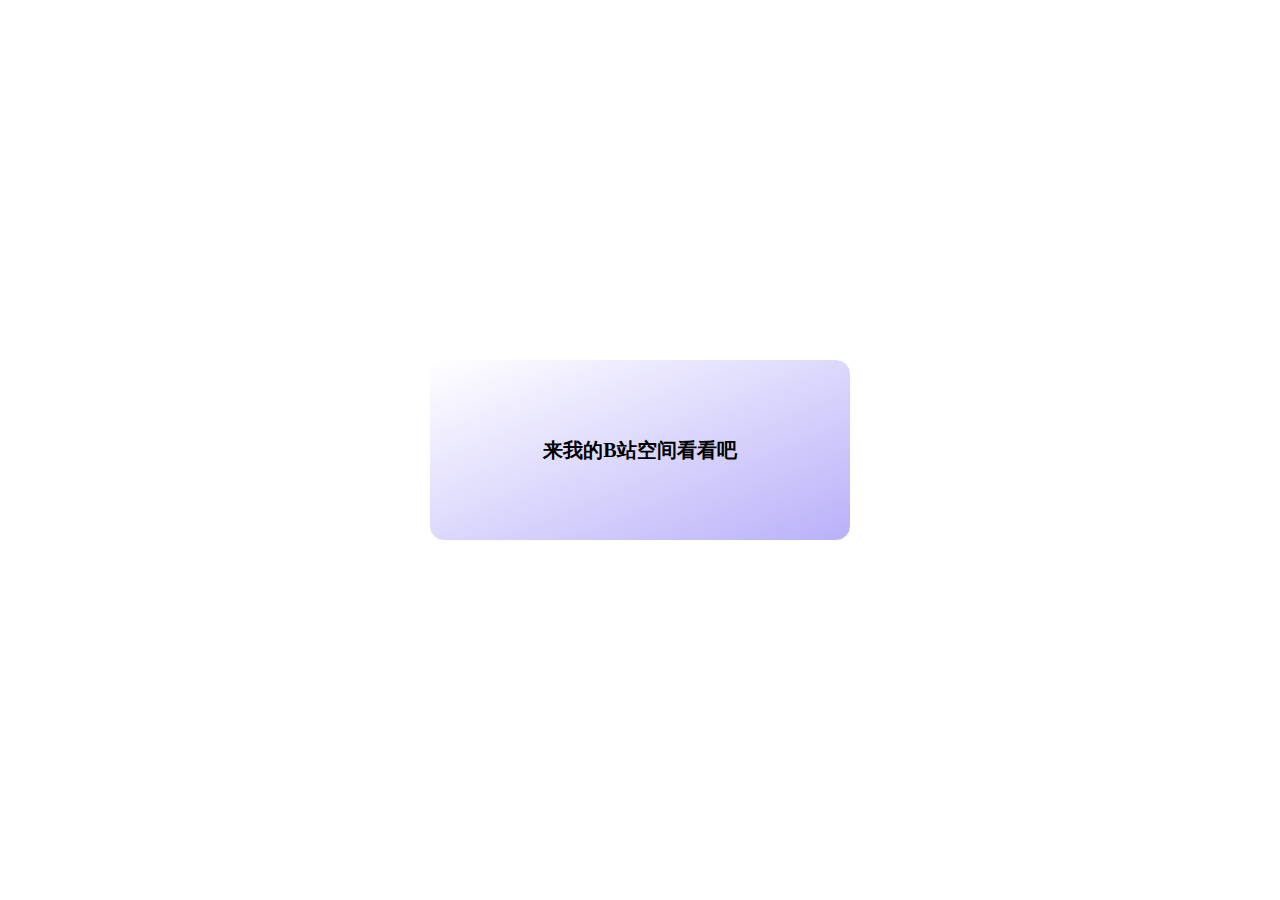
==== index.html @ 5120f854 "Add files via upload" ====
!<!DOCTYPE html>
<html>
	<head>
		<meta charset="utf-8" />
		<meta name="viewport" content="width=device-width, initial-scale=1">
		
<title>小盒子</title>

<style>
	body{
		height: auto;
		background-image: -moz-element();
		color: #fff;
	}
	
	a{
		font-size:20px;
		font-weight: bold;
		color: rgb(0, 0, 0);
		text-decoration: none;
	}
	/* .box1{
		text-align: center;		
		width: 500px;
		height: 200px;
		border: 1px solid black;
		border-radius: 15px;
		box-shadow: 3px 5px 12px #cdcdcd;
		position: absolute;
		top: 50%;
		left:50%;
		transform: translate(-50%);
	} */
	.box1{
		display: flex;
		border: 1px solid ;
		background-image: linear-gradient(to bottom right,  rgba(106, 226, 244, 0.0), rgba(185, 177, 249, 1.0));
		box-shadow: 0px 0px 7px #ffffff;
		border-radius: 15px;
		justify-content: center;
		align-items: center;
		width: 420px;
		height: 180px;
		position: absolute;
		transform: translate(-50%,-50%);
		top: 50%;
		left:50%;
	}
	.conter1{
		text-align: center;
	}

</style>
</head>
<body>
	<div class="box1">
		<div class="conter1">
			<a href="https://live.bilibili.com/3581136">来我的B站空间看看吧</a>
		</div>
		
			
				
			
		
		
	</div>
	

</body>
</html>
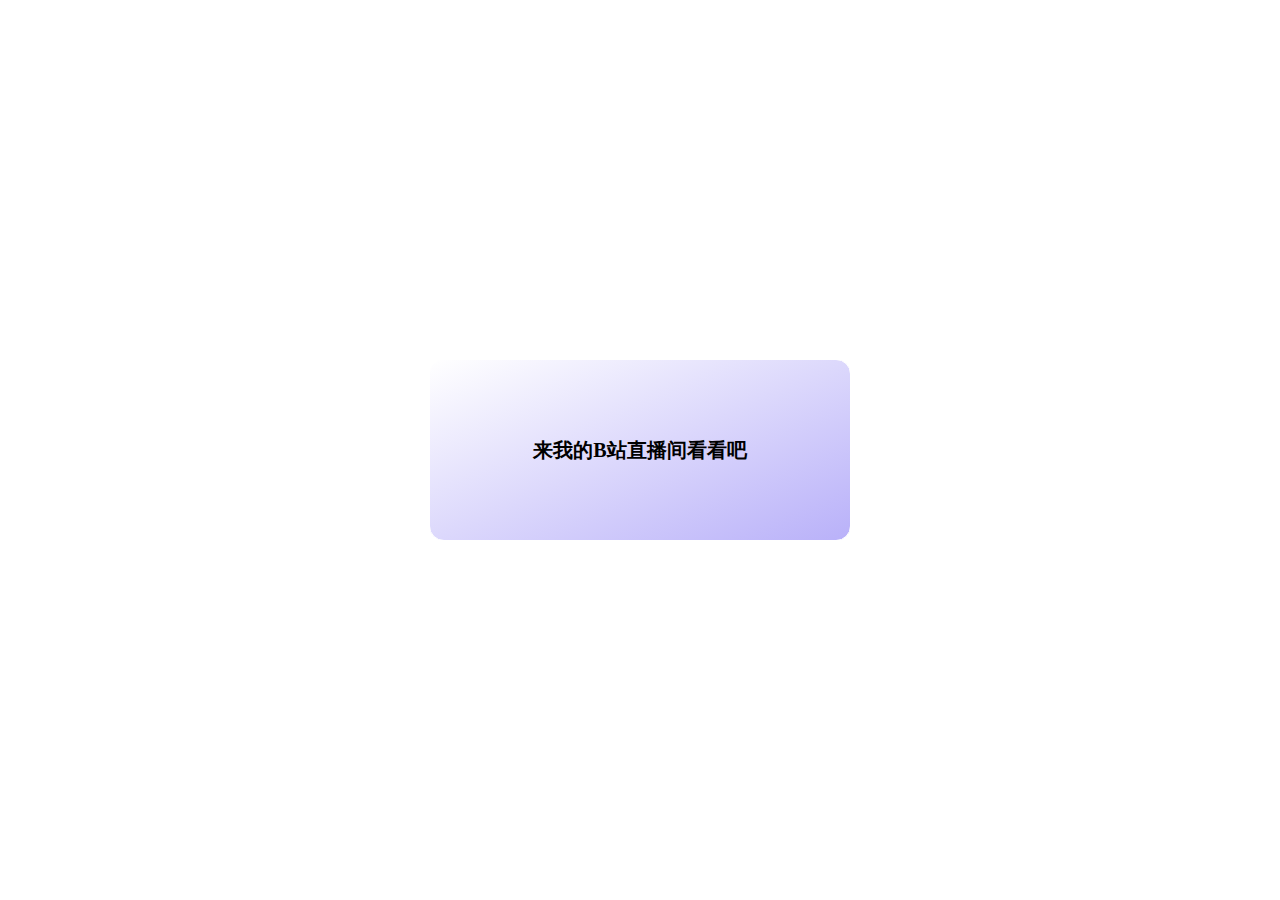
==== commit a22ff8df: "Update index.html" ====
--- a/index.html
+++ b/index.html
@@ -3,8 +3,8 @@
 	<head>
 		<meta charset="utf-8" />
 		<meta name="viewport" content="width=device-width, initial-scale=1">
-		
-<title>小盒子</title>
+		
+<title>小盒子</title>
 
 <style>
 	body{
@@ -50,12 +50,12 @@
 		text-align: center;
 	}
 
-</style>
-</head>
+</style>
+</head>
 <body>
 	<div class="box1">
 		<div class="conter1">
-			<a href="https://live.bilibili.com/3581136">来我的B站空间看看吧</a>
+			<a href="https://live.bilibili.com/3581136">来我的B站直播间看看吧</a>
 		</div>
 		
 			
@@ -64,7 +64,7 @@
 		
 		
 	</div>
-	
-
-</body>
-</html>+	
+
+</body>
+</html>
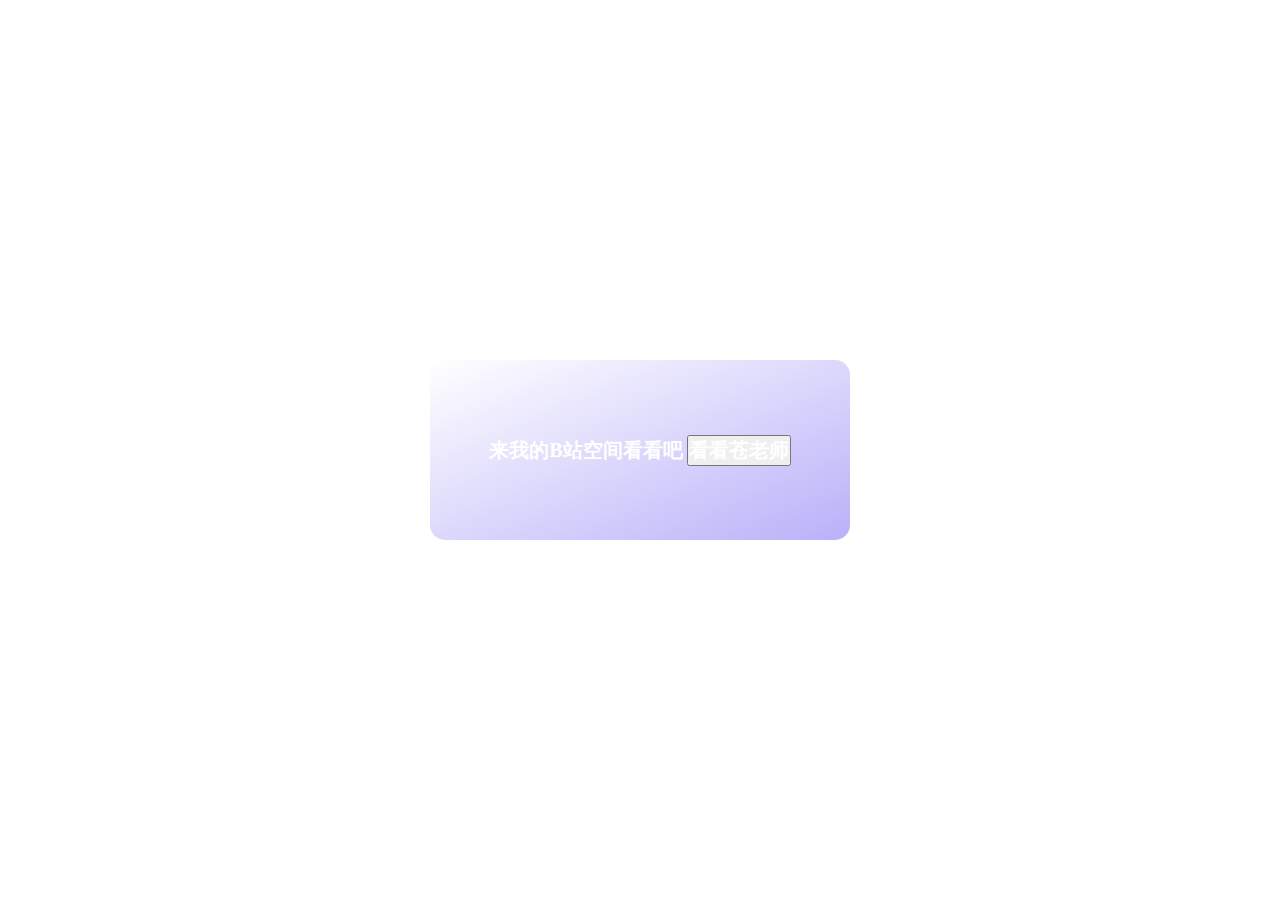
==== commit 606ba5eb: "Add files via upload" ====
--- a/index.html
+++ b/index.html
@@ -1,70 +1,66 @@
-!<!DOCTYPE html>
+<!DOCTYPE html>
 <html>
 	<head>
 		<meta charset="utf-8" />
-		<meta name="viewport" content="width=device-width, initial-scale=1">
-		
+		<meta name="viewport" content="width=device-width, initial-scale=1">	
+			<script src="https://cdn.staticfile.net/vue/2.7.0/vue.min.js"></script>
 <title>小盒子</title>
-
 <style>
-	body{
-		height: auto;
-		background-image: -moz-element();
-		color: #fff;
+	*{
+		margin: 0;
+		padding: 0;
 	}
-	
 	a{
 		font-size:20px;
 		font-weight: bold;
-		color: rgb(0, 0, 0);
+		color: rgb(255, 255, 255);
 		text-decoration: none;
 	}
-	/* .box1{
-		text-align: center;		
-		width: 500px;
-		height: 200px;
-		border: 1px solid black;
-		border-radius: 15px;
-		box-shadow: 3px 5px 12px #cdcdcd;
-		position: absolute;
-		top: 50%;
-		left:50%;
-		transform: translate(-50%);
-	} */
+	.bigone{
+		height: 100vh;
+		width: 100vw;
+		background-image: url("./img/wp8782055-steven-universe-computer-wallpapers.jpg");				
+		/* background-repeat: no-repeat; *//* 不重复图片 */
+		/* background-color: black; */
+		color: #fff;
+		
+	}
+	
 	.box1{
 		display: flex;
-		border: 1px solid ;
+		/* border: 1px solid ; */
 		background-image: linear-gradient(to bottom right,  rgba(106, 226, 244, 0.0), rgba(185, 177, 249, 1.0));
-		box-shadow: 0px 0px 7px #ffffff;
+		/* box-shadow: 0px 0px 7px #ffffff; */
 		border-radius: 15px;
 		justify-content: center;
 		align-items: center;
 		width: 420px;
 		height: 180px;
-		position: absolute;
+		position: sticky;		
 		transform: translate(-50%,-50%);
 		top: 50%;
 		left:50%;
 	}
 	.conter1{
+		position: sticky;
+		
 		text-align: center;
 	}
-
-</style>
-</head>
+</style>
+</head>
 <body>
-	<div class="box1">
-		<div class="conter1">
-			<a href="https://live.bilibili.com/3581136">来我的B站直播间看看吧</a>
+	<div class="bigone">
+		<div class="box1" >
+			<div class="conter1">
+				<a href="./ok/data_0314选项卡.html" >来我的B站空间看看吧</a>
+				<button >
+					<a href="ok/bofang.html">看看苍老师</a>					
+				</button>
+			</div>
+			
 		</div>
 		
-			
-				
-			
-		
-		
 	</div>
-	
-
-</body>
-</html>
+	
+</body>
+</html>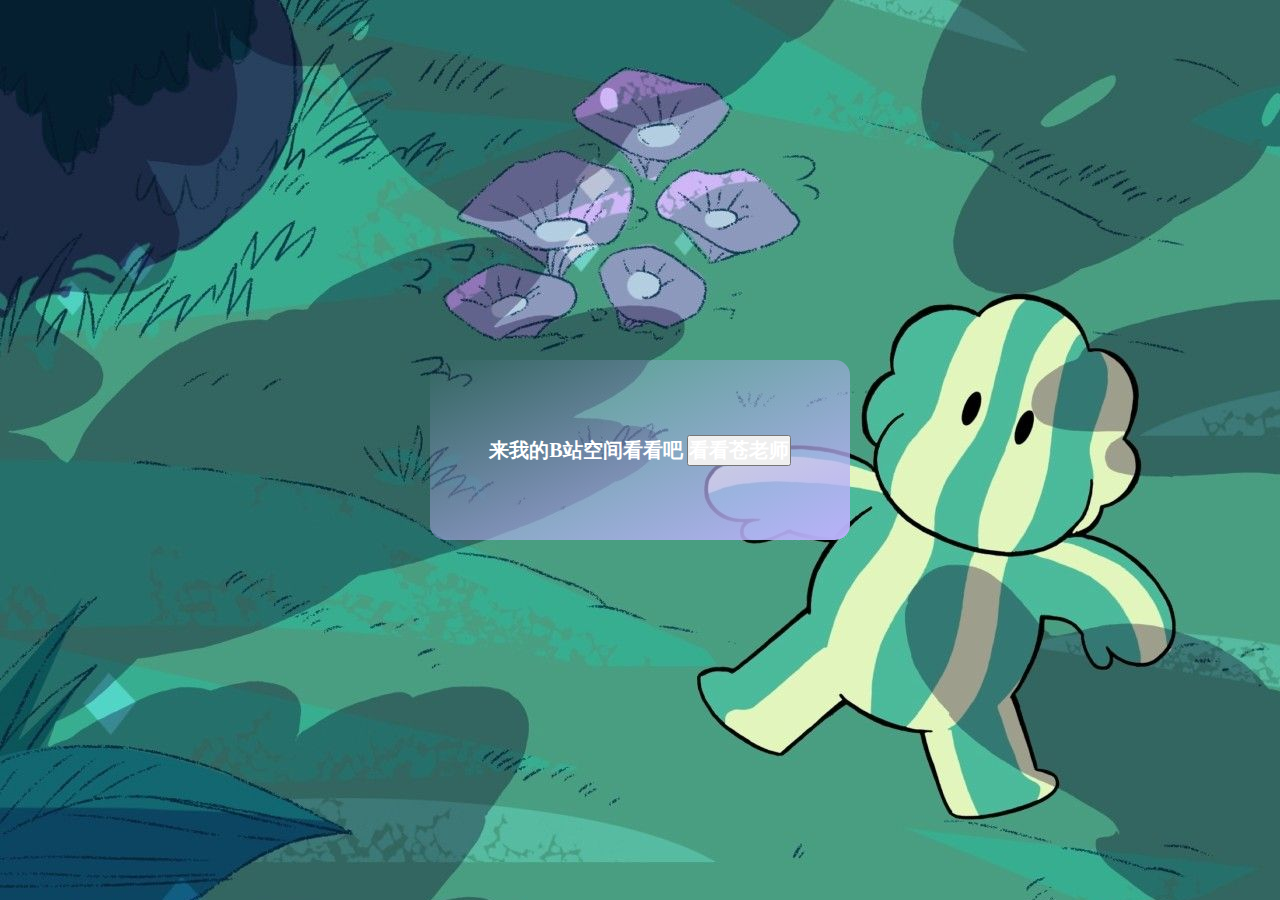
==== commit f1b86a29: "Update index.html" ====
--- a/index.html
+++ b/index.html
@@ -3,7 +3,7 @@
 	<head>
 		<meta charset="utf-8" />
 		<meta name="viewport" content="width=device-width, initial-scale=1">	
-			<script src="https://cdn.staticfile.net/vue/2.7.0/vue.min.js"></script>
+			<script src="https://cdn.staticfile.net/vue/2.7.0/vue.min.js"></script>
 <title>小盒子</title>
 <style>
 	*{
@@ -46,13 +46,13 @@
 		
 		text-align: center;
 	}
-</style>
-</head>
+</style>
+</head>
 <body>
 	<div class="bigone">
 		<div class="box1" >
 			<div class="conter1">
-				<a href="./ok/data_0314选项卡.html" >来我的B站空间看看吧</a>
+				<a href="ok/data_0314选项卡.html" >来我的B站空间看看吧</a>
 				<button >
 					<a href="ok/bofang.html">看看苍老师</a>					
 				</button>
@@ -61,6 +61,6 @@
 		</div>
 		
 	</div>
-	
-</body>
-</html>+	
+</body>
+</html>
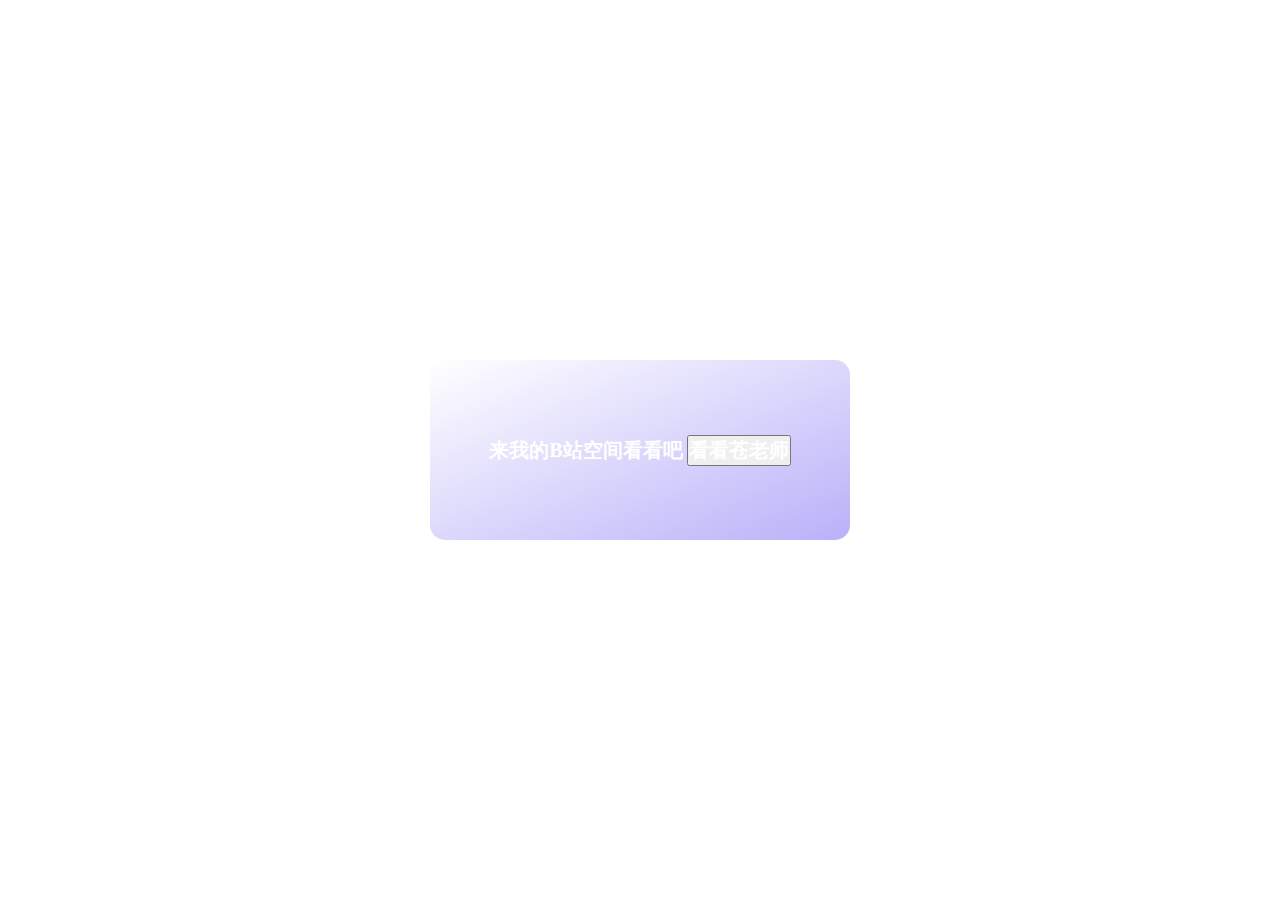
==== commit bb79a240: "修改了样式文件的位置" ====
--- a/index.html
+++ b/index.html
@@ -3,56 +3,18 @@
 	<head>
 		<meta charset="utf-8" />
 		<meta name="viewport" content="width=device-width, initial-scale=1">	
-			<script src="https://cdn.staticfile.net/vue/2.7.0/vue.min.js"></script>
+			<script src="https://cdn.staticfile.net/vue/2.7.0/vue.min.js"></script>
 <title>小盒子</title>
-<style>
-	*{
-		margin: 0;
-		padding: 0;
-	}
-	a{
-		font-size:20px;
-		font-weight: bold;
-		color: rgb(255, 255, 255);
-		text-decoration: none;
-	}
-	.bigone{
-		height: 100vh;
-		width: 100vw;
-		background-image: url("./img/wp8782055-steven-universe-computer-wallpapers.jpg");				
-		/* background-repeat: no-repeat; *//* 不重复图片 */
-		/* background-color: black; */
-		color: #fff;
-		
-	}
+<link href="css/index.css" rel="stylesheet"/>
+<style >
 	
-	.box1{
-		display: flex;
-		/* border: 1px solid ; */
-		background-image: linear-gradient(to bottom right,  rgba(106, 226, 244, 0.0), rgba(185, 177, 249, 1.0));
-		/* box-shadow: 0px 0px 7px #ffffff; */
-		border-radius: 15px;
-		justify-content: center;
-		align-items: center;
-		width: 420px;
-		height: 180px;
-		position: sticky;		
-		transform: translate(-50%,-50%);
-		top: 50%;
-		left:50%;
-	}
-	.conter1{
-		position: sticky;
-		
-		text-align: center;
-	}
-</style>
-</head>
+</style>
+</head>
 <body>
 	<div class="bigone">
 		<div class="box1" >
 			<div class="conter1">
-				<a href="ok/data_0314选项卡.html" >来我的B站空间看看吧</a>
+				<a href="./ok/data_0314选项卡.html" >来我的B站空间看看吧</a>
 				<button >
 					<a href="ok/bofang.html">看看苍老师</a>					
 				</button>
@@ -61,6 +23,6 @@
 		</div>
 		
 	</div>
-	
-</body>
-</html>
+	
+</body>
+</html>--- a/css/index.css
+++ b/css/index.css
@@ -0,0 +1,41 @@
+*{
+		margin: 0;
+		padding: 0;
+	}
+	a{
+		font-size:20px;
+		font-weight: bold;
+		color: rgb(255, 255, 255);
+		text-decoration: none;
+	}
+	.bigone{
+		height: 100vh;
+		width: 100vw;
+		background-image: url("https://raw.githubusercontent.com/hanzonro/hanzonro.github.io/main/img/wp8782055-steven-universe-computer-wallpapers.jpg");	/* 把图片上传到github仓库再使用图片 */
+		/* background-image: url("img/wp8782055-steven-universe-computer-wallpapers.jpg"); *//*把css移动到和html同一文件夹的方法*/
+		/* background-repeat: no-repeat; *//* 不重复图片 */
+		/* background-color: black; */
+		color: #fff;
+		
+	}
+	
+	.box1{
+		display: flex;
+		/* border: 1px solid ; */
+		background-image: linear-gradient(to bottom right,  rgba(106, 226, 244, 0.0), rgba(185, 177, 249, 1.0));
+		/* box-shadow: 0px 0px 7px #ffffff; */
+		border-radius: 15px;
+		justify-content: center;
+		align-items: center;
+		width: 420px;
+		height: 180px;
+		position: sticky;		
+		transform: translate(-50%,-50%);
+		top: 50%;
+		left:50%;
+	}
+	.conter1{
+		position: sticky;
+		
+		text-align: center;
+	}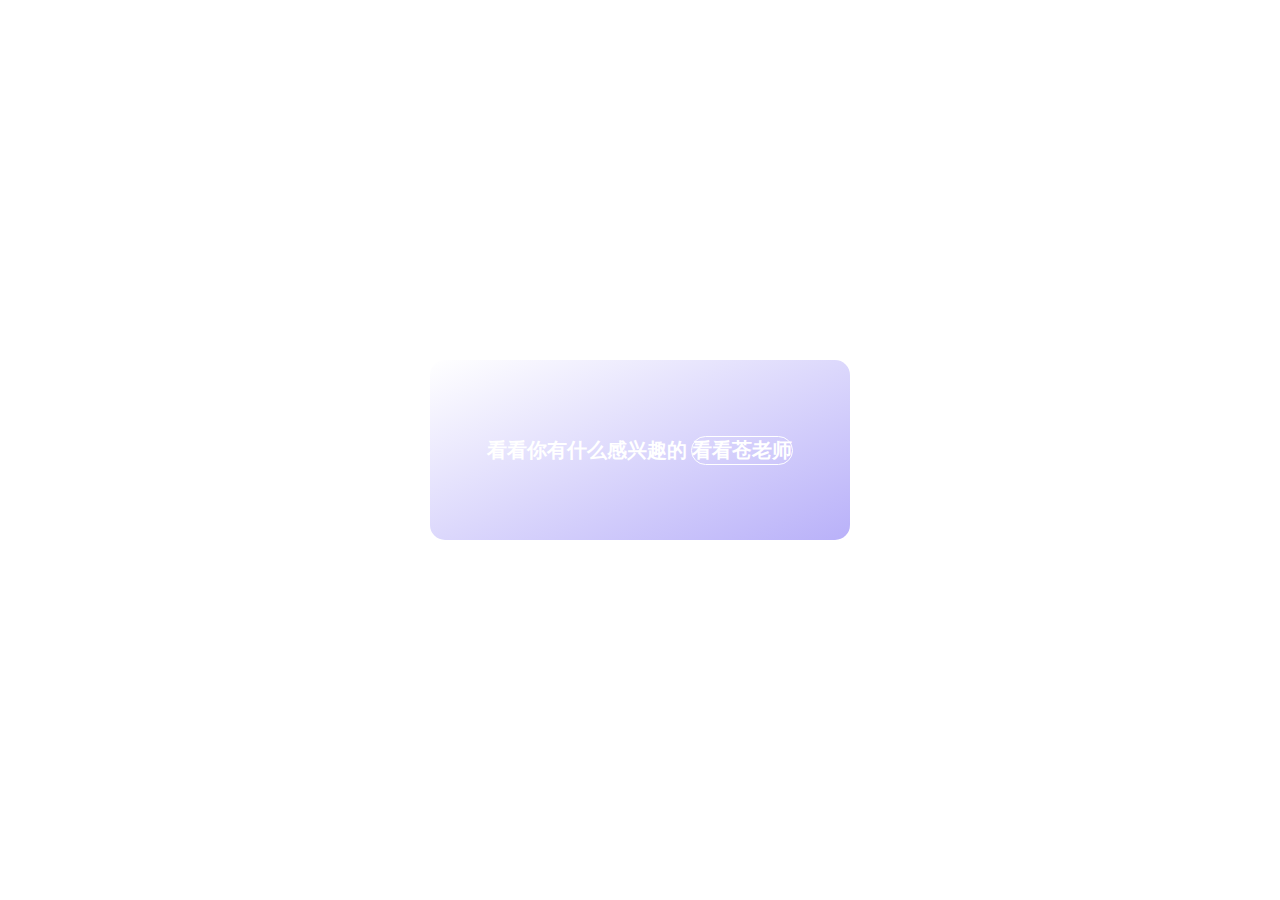
==== commit 1e2f8815: "Add files via upload" ====
--- a/index.html
+++ b/index.html
@@ -2,27 +2,30 @@
 <html>
 	<head>
 		<meta charset="utf-8" />
-		<meta name="viewport" content="width=device-width, initial-scale=1">	
-			<script src="https://cdn.staticfile.net/vue/2.7.0/vue.min.js"></script>
+		<meta name="viewport" content="width=device-width, initial-scale=1.0, maximum-scacle=1.0, user-scalable=yes"/>
+			<script src="https://cdn.staticfile.net/vue/2.6.10/vue.min.js"></script>
 <title>小盒子</title>
 <link href="css/index.css" rel="stylesheet"/>
-<style >
-	
-</style>
+
 </head>
 <body>
 	<div class="bigone">
-		<div class="box1" >
-			<div class="conter1">
-				<a href="./ok/data_0314选项卡.html" >来我的B站空间看看吧</a>
-				<button >
-					<a href="ok/bofang.html">看看苍老师</a>					
-				</button>
+		<div class="box1f">
+			<div class="box1" >
+				<div class="text1">
+					<a href="./ok/data_0314选项卡.html" >看看你有什么感兴趣的</a>
+					<button class="video1">
+						<a href="ok/bofang.html">看看苍老师</a>					
+					</button>
+				</div>
+				
 			</div>
 			
 		</div>
 		
+		
 	</div>
+	
 	
 </body>
 </html>--- a/css/index.css
+++ b/css/index.css
@@ -1,41 +1,53 @@
-*{
-		margin: 0;
-		padding: 0;
+*{
+		margin: 0;
+		padding: 0;
+	}
+	a{
+		font-size:20px;
+		font-weight: bold;
+		color: rgb(255, 255, 255);
+		text-decoration: none;
+	}
+	.bigone{
+		height: 100vh;
+		width: 100vw;
+		background-image: url("https://raw.githubusercontent.com/hanzonro/hanzonro.github.io/main/img/wp8782055-steven-universe-computer-wallpapers.jpg");	/* 把图片上传到github仓库再使用图片 */
+		/* background-image: url("img/wp8782055-steven-universe-computer-wallpapers.jpg"); *//*把css移动到和html同一文件夹的方法*/
+		/* background-repeat: no-repeat; *//* 不重复图片 */
+		/* background-color: black; */
+		color: #fff;
+		
 	}
-	a{
-		font-size:20px;
-		font-weight: bold;
-		color: rgb(255, 255, 255);
-		text-decoration: none;
-	}
-	.bigone{
-		height: 100vh;
-		width: 100vw;
-		background-image: url("https://raw.githubusercontent.com/hanzonro/hanzonro.github.io/main/img/wp8782055-steven-universe-computer-wallpapers.jpg");	/* 把图片上传到github仓库再使用图片 */
-		/* background-image: url("img/wp8782055-steven-universe-computer-wallpapers.jpg"); *//*把css移动到和html同一文件夹的方法*/
-		/* background-repeat: no-repeat; *//* 不重复图片 */
-		/* background-color: black; */
-		color: #fff;
-		
-	}
-	
-	.box1{
+	.box1f{
+		width: auto;
+		height: 100%;
 		display: flex;
-		/* border: 1px solid ; */
-		background-image: linear-gradient(to bottom right,  rgba(106, 226, 244, 0.0), rgba(185, 177, 249, 1.0));
-		/* box-shadow: 0px 0px 7px #ffffff; */
-		border-radius: 15px;
 		justify-content: center;
 		align-items: center;
-		width: 420px;
-		height: 180px;
-		position: sticky;		
-		transform: translate(-50%,-50%);
-		top: 50%;
-		left:50%;
+		
+	}
+	
+	.box1{
+		display: flex;
+		/* border: 1px solid ; */
+		background-image: linear-gradient(to bottom right,  rgba(106, 226, 244, 0.0), rgba(185, 177, 249, 1.0));
+		/* box-shadow: 0px 0px 7px #ffffff; */
+		border-radius: 15px;
+		justify-content: center;
+		align-items: center;
+		width: 420px;
+		height: 180px;
+		position: sticky;		
+		/* transform: translate(-50%,-50%);
+		top: 50%;
+		left:50%; */
+	}
+	.text1{
+		position: sticky;
+		text-align: center;
 	}
-	.conter1{
-		position: sticky;
-		
-		text-align: center;
+	.video1{
+		border: 1px solid rgba(255, 255,255, 1);
+		background-color: rgba(255, 255, 255,0);
+		border-radius: 15px;
 	}